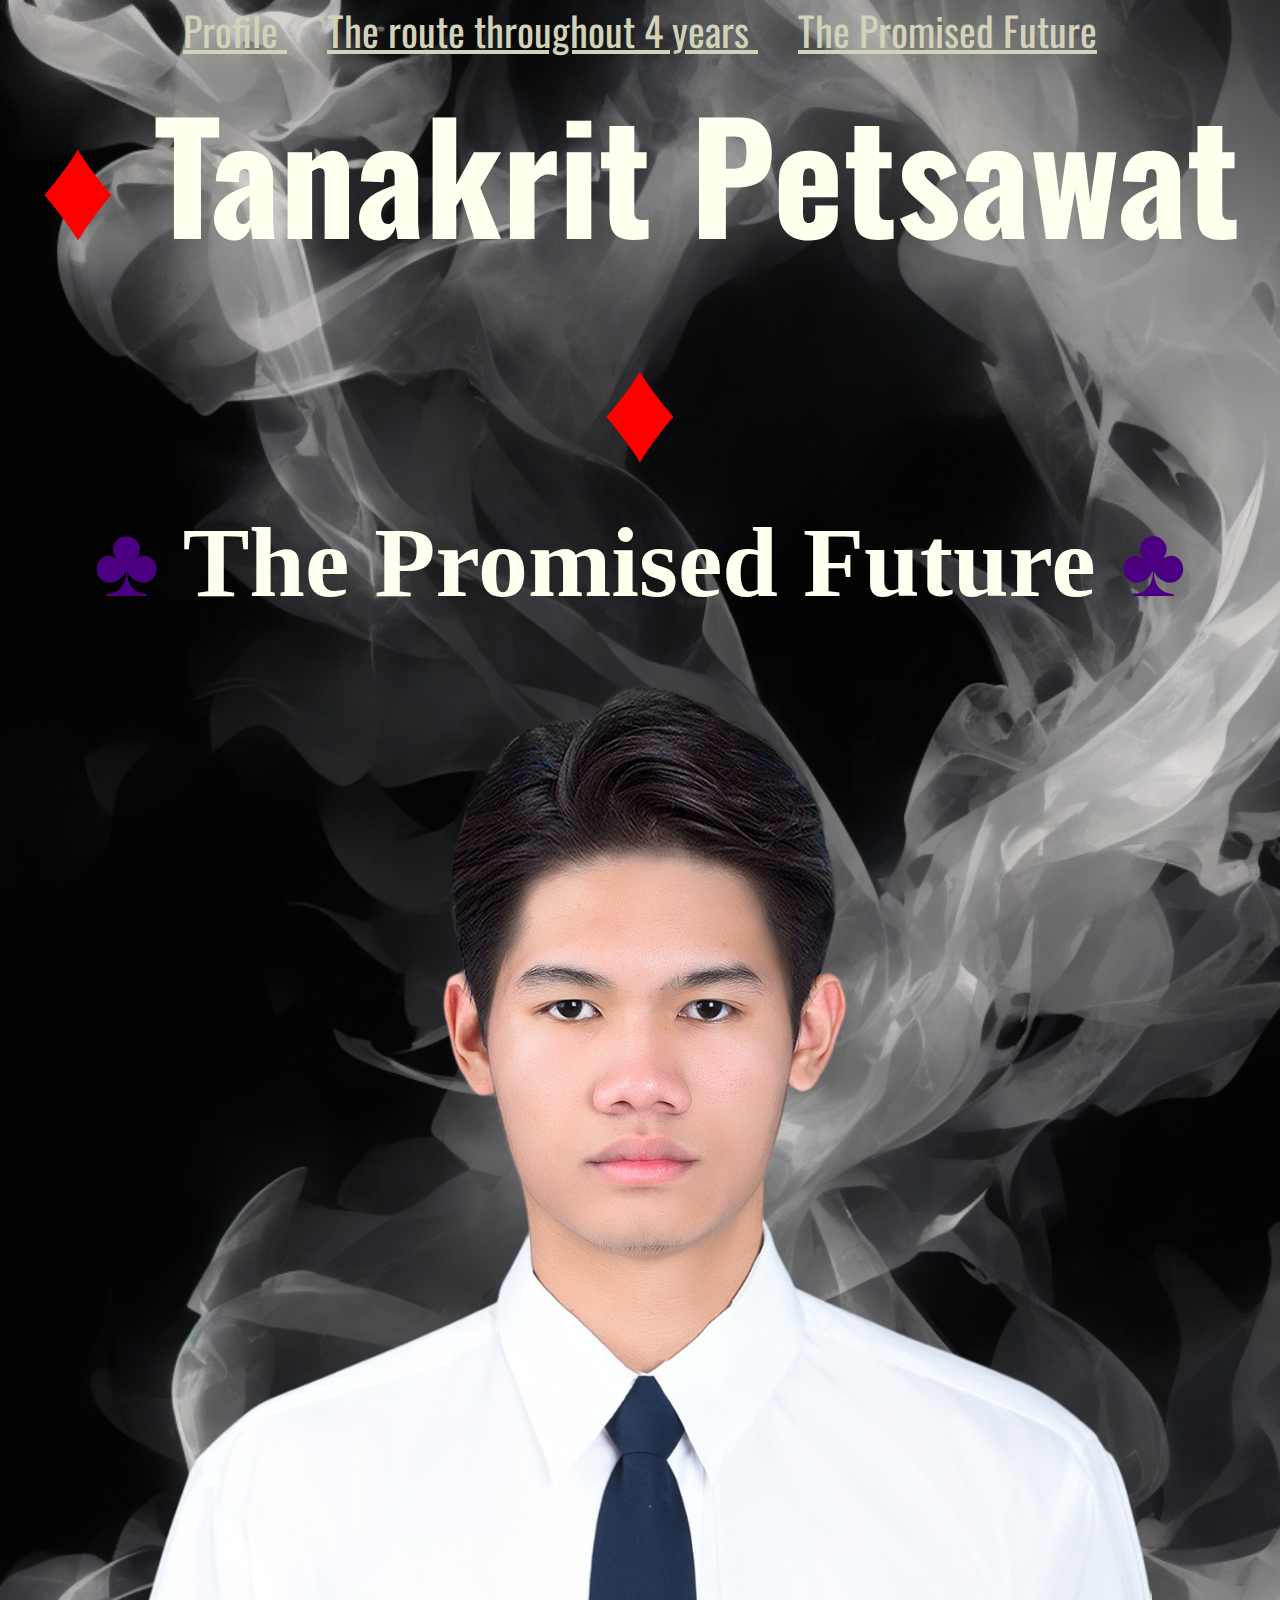
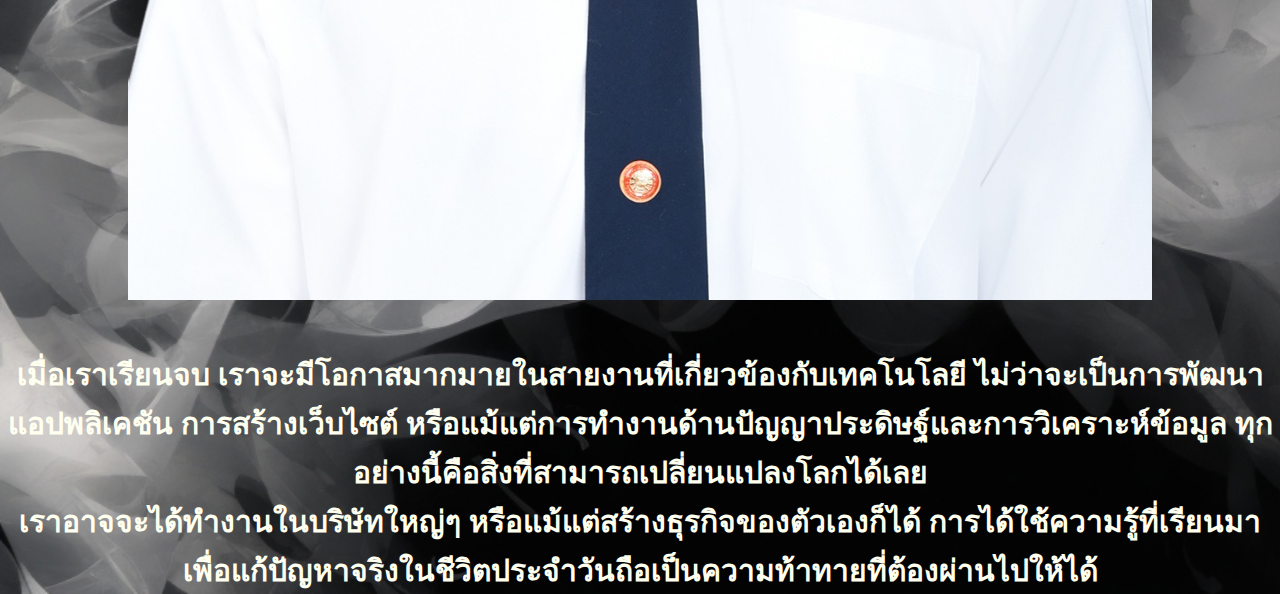
==== myfuture.html @ 0dd7a675 "Copy Assignment 02" ====
<!DOCTYPE html>
<html lang="en">
<head>
    <meta charset="UTF-8">
    <meta name="viewport" content="width=device-width, initial-scale=1.0">
    <title>My Future</title>
    <link rel="stylesheet" href="mystyle.css">
    <link rel="preconnect" href="https://fonts.googleapis.com">
    <link rel="preconnect" href="https://fonts.gstatic.com" crossorigin>
    <link href="https://fonts.googleapis.com/css2?family=Oswald:wght@200..700&display=swap" rel="stylesheet">
</head>
<body>
    <center>
    <ul class = "nav">
        <li><a href="index.html"> Profile </a> </li>
        <li><a href="myjourney.html"> The route throughout 4 years  </a> </li>
        <li><a href="myfuture.html"> The Promised Future </a> </li>
    </ul></center>
    <center><h1 id="he"> <font> <font color = "red">♦</font> Tanakrit Petsawat <font color = "red">♦</font> </font> </h1></center>
    <h3> <center><font face="Monotype corsiva, cursive" > <font color = "indigo">♣</font> <font color = #FFFFF0> The Promised Future </font> <font color = "indigo">♣</font> </font></center> </h3>
    <center><img " src="resources/DSC_2966+-Photoroom.png" ></center>
    <center> 
        <p>
        <br>
        เมื่อเราเรียนจบ เราจะมีโอกาสมากมายในสายงานที่เกี่ยวข้องกับเทคโนโลยี ไม่ว่าจะเป็นการพัฒนาแอปพลิเคชัน การสร้างเว็บไซต์ หรือแม้แต่การทำงานด้านปัญญาประดิษฐ์และการวิเคราะห์ข้อมูล ทุกอย่างนี้คือสิ่งที่สามารถเปลี่ยนแปลงโลกได้เลย
        <br>
        เราอาจจะได้ทำงานในบริษัทใหญ่ๆ หรือแม้แต่สร้างธุรกิจของตัวเองก็ได้ การได้ใช้ความรู้ที่เรียนมาเพื่อแก้ปัญหาจริงในชีวิตประจำวันถือเป็นความท้าทายที่ต้องผ่านไปให้ได้
        </p>
</center>
</body>
</html>
---- mystyle.css ----
body{
    background-image: url(resources/Anime_Pastel_Dream_gradient_light_grey_smoke_wallpaper_1.jpg) ;
    background-repeat: no-repeat;
    background-size: cover;
}
h1{
    font-size: 180px;
}
h2{
    font-size: 150px;
}
h3{
    font-size: 100px;
}
.profileul{
    font-size: 40px;
}
table{
    text-align: left ;
}
#he{
    font-size: 150px;
    font-family: "Oswald", sans-serif;
    color: #FFFFF0;
}
.profileul{
    color: rgb(36, 19, 100);
}
*{
    padding: 0px;
    margin: 0px;
    box-sizing: border-box;
}
body{
    width: 100% ;
    font-family: Arial, sans-serif;
}
/* MY Future */
header {
    width: 100%;
    padding: 10px;
    background-color: rgba(255, 255, 0, 0);
    border: 1px solid gray;
    text-align: center;
    font-family: "Oswald", sans-serif;
    color: #FFFFF0;
    font-size: 50px;
    
}
nav {
    float: left;
    height: 200px;
    width: 20% ;
    padding: 10px;
    background-color: rgba(255, 255, 0, 0);
    border: 1px solid gray;
    text-align: center;
    color: #FFFFF0;
    font-family: "Oswald", sans-serif;
    font-size: 30px;
}
article {
    float: left;
    height: 200px;
    width: 80% ;
    padding: 10px;
    background-color: rgba(255, 255, 0, 0);
    border: 1px solid rgba(128, 128, 128, 0);
    text-align: center;
    font-family: "Oswald", sans-serif;
    color: #FFFFF0;
    font-size: 30px;
}
footer {
    width: 100%;
    padding: 10px;
    background-color: rgba(255, 255, 0, 0);
    border: 1px solid gray;
    text-align: center;
    clear: both;
    font-family: "Oswald", sans-serif;
    color: #FFFFF0;
    font-size: 30px;
}
#kl{
    height: 900px;
    width: 50%;
}
p{
    color: #FFFFF0;
    font-weight: 900;
    font-family: "Oswald", sans-serif;
    font-size: 30px;
}
.nav li{
    display: inline;
    font-family: "Oswald", sans-serif;
    font-size: 40px;
}
a{
    color: #d2d2b9;
    padding: 20px;
}
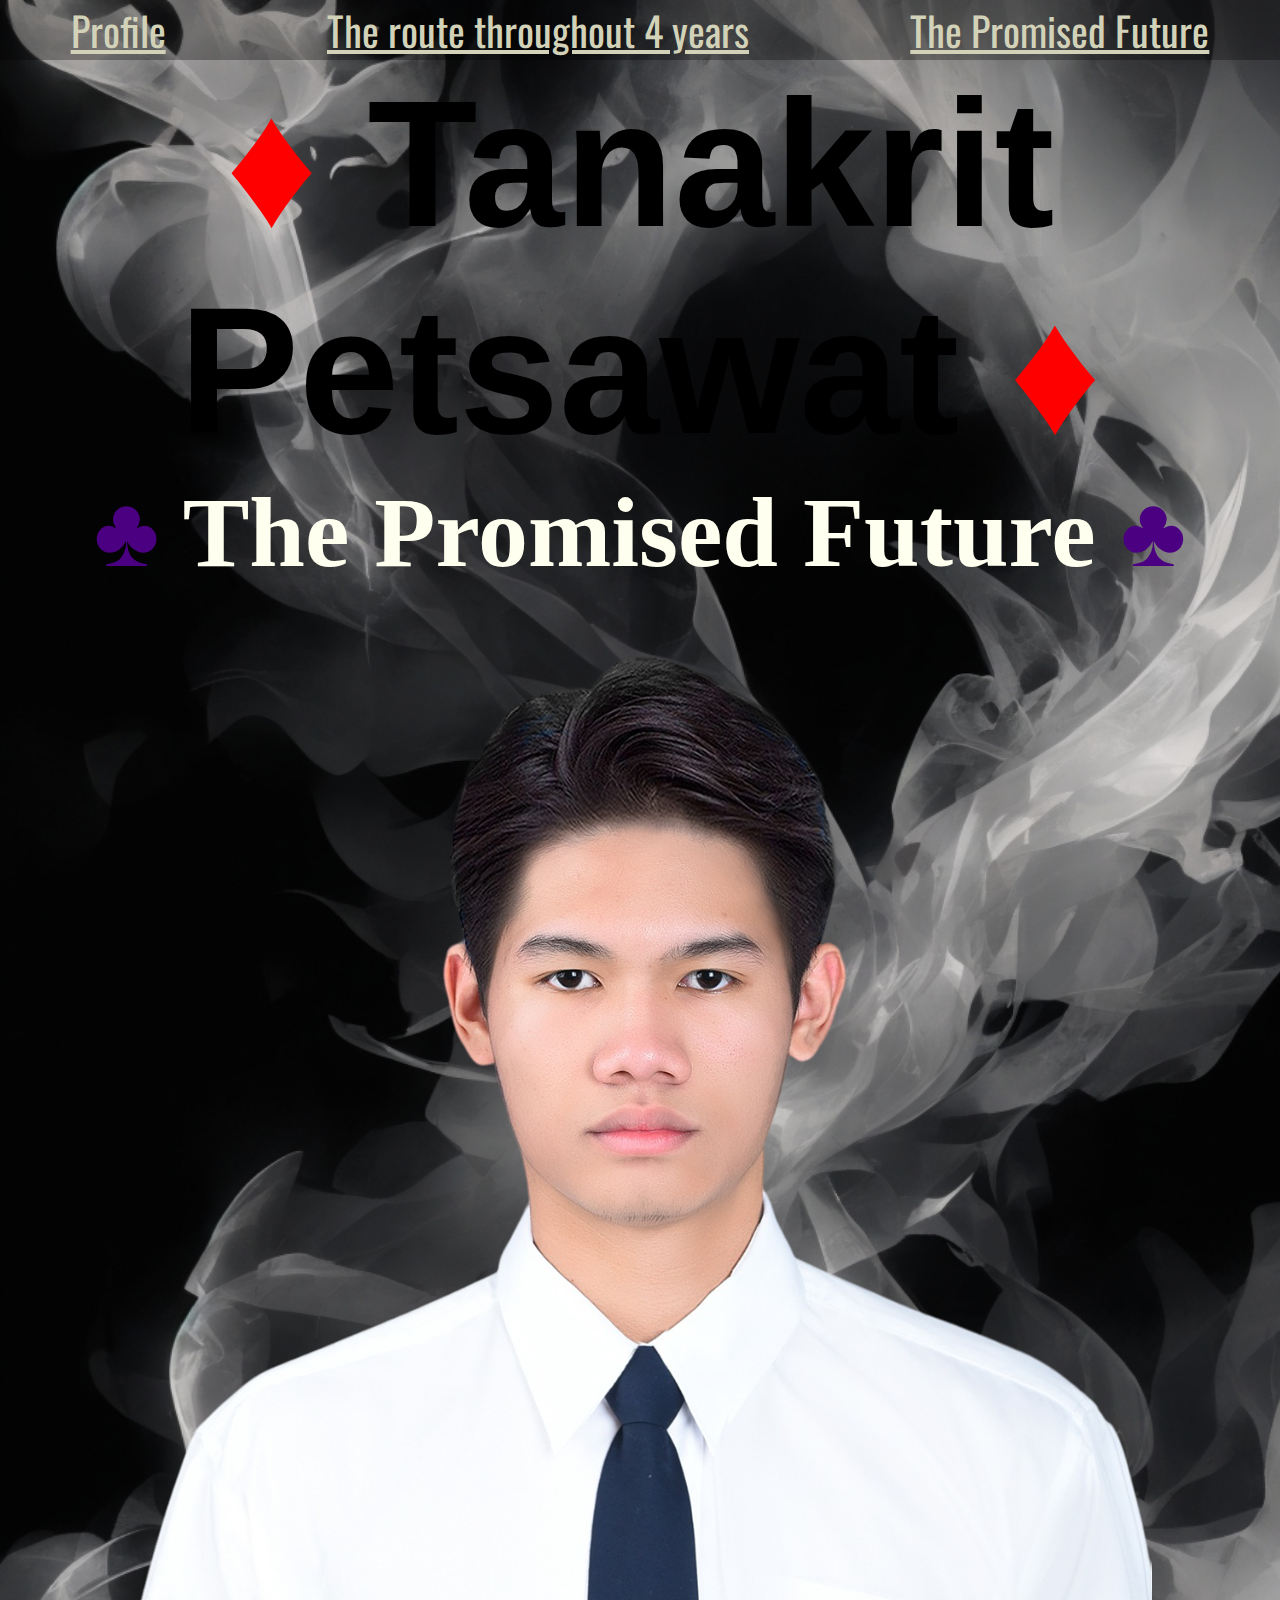
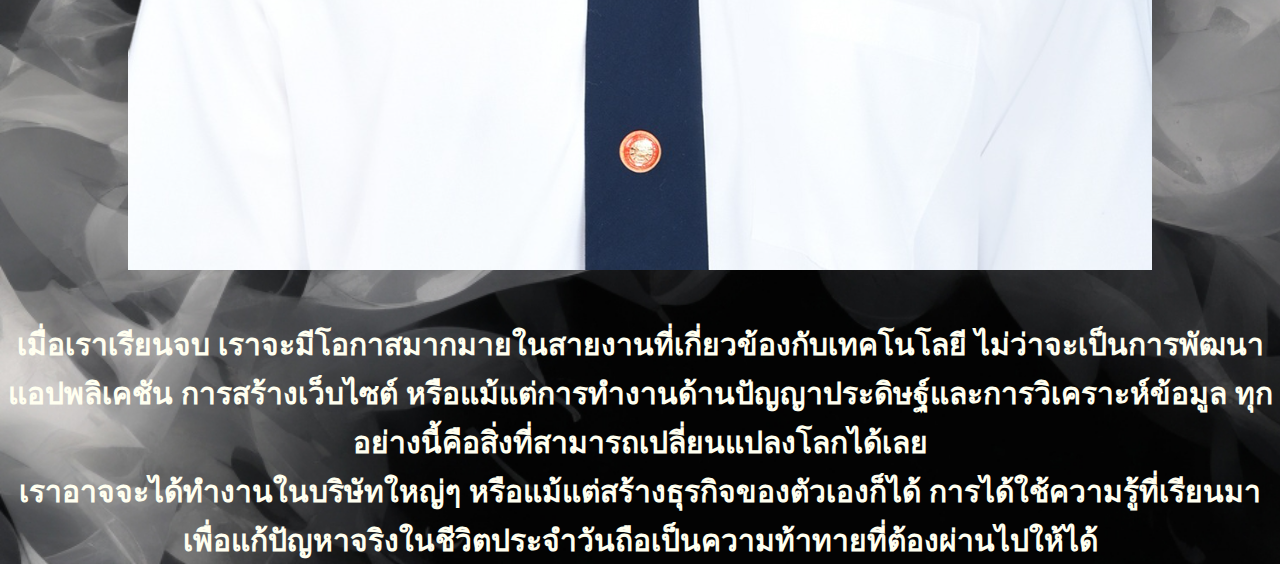
==== commit de44bb88: "Improved the page of The route throughout 4 years" ====
--- a/myfuture.html
+++ b/myfuture.html
@@ -16,7 +16,7 @@
         <li><a href="myjourney.html"> The route throughout 4 years  </a> </li>
         <li><a href="myfuture.html"> The Promised Future </a> </li>
     </ul></center>
-    <center><h1 id="he"> <font> <font color = "red">♦</font> Tanakrit Petsawat <font color = "red">♦</font> </font> </h1></center>
+    <center><h1 id="naf"> <font> <font color = "red">♦</font> Tanakrit Petsawat <font color = "red">♦</font> </font> </h1></center>
     <h3> <center><font face="Monotype corsiva, cursive" > <font color = "indigo">♣</font> <font color = #FFFFF0> The Promised Future </font> <font color = "indigo">♣</font> </font></center> </h3>
     <center><img " src="resources/DSC_2966+-Photoroom.png" ></center>
     <center> 
--- a/mystyle.css
+++ b/mystyle.css
@@ -18,14 +18,15 @@
 table{
     text-align: left ;
 }
-#he{
-    font-size: 150px;
+.naf {
+    font-size: 130px;
     font-family: "Oswald", sans-serif;
     color: #FFFFF0;
 }
 .profileul{
     color: rgb(36, 19, 100);
 }
+
 *{
     padding: 0px;
     margin: 0px;
@@ -101,3 +102,120 @@
     color: #d2d2b9;
     padding: 20px;
 }
+
+.nav {
+    background-color: rgba(0, 0, 0, 0.299);
+    display: flex;
+    flex-wrap: wrap;
+    align-items: center;
+    gap: 20px; 
+    overflow: hidden;
+    justify-content: space-around; /* กระจายข้อความให้อยู่ในบรรทัดเดียว */
+    white-space: nowrap;
+}
+.nad {
+    white-space: nowrap;
+}
+
+.naf {
+    display: inline-block; 
+    white-space: nowrap;
+}
+
+.profileul {
+    white-space: nowrap;
+    font-size: 6.5vh;
+} 
+
+.nag {
+    white-space: nowrap;
+    text-align: center;
+    width: 100%;
+    font-size: 6vh;
+}
+
+.nam {
+    display: flex; 
+    justify-content: space-around; 
+    flex-wrap: wrap; 
+}
+
+.nap {
+    display: flex; /* ใช้ flexbox */
+    justify-content: center; /* จัดข้อความให้อยู่กลาง */
+    align-items: center; /* จัดแนวตั้งให้อยู่กลาง */
+}
+
+.sidebar{
+    font-size: 25px;
+    white-space: nowrap;
+}
+.nau{
+    white-space: nowrap;
+    align-items: center;
+}
+
+
+#kl {
+    max-width: 80%;
+    height: auto;
+    display: block;
+    margin: 0 auto;
+}
+@media screen and (max-width: 600px) {
+    .sidebar{
+       font-size: 10px; 
+    }
+    .nav a {
+        font-size: 3.5vh;
+        flex-direction: row;
+    }
+    .nad {
+        font-size: 9vh;
+    }
+    .naf {
+        font-size: 4vh;
+        white-space: nowrap;
+    }
+    .profileul {
+        font-size: 2px;
+    }
+    .nag {
+        font-size: 2vh;
+    }
+    .nap {    
+        font-size: 3vh;
+    }
+    .nam{
+        font-size: 1.4vh;
+    }
+    .nau{
+        font-size: 1vh;
+    }
+}
+
+@media screen and (min-width: 601px) and (max-width: 1200px) {
+    .nav a {
+        font-size: 40px;
+    }
+    .nad {
+        font-size: 9.5vh;
+    }
+    .naf {
+        font-size: 4vh;
+        white-space: nowrap;
+    }
+    .nag {
+        font-size: 4vh;
+    }
+    .nam{
+        font-size: 3vh;
+    }
+    .nau{
+        font-size: 2.5vh;
+    }
+}
+
+
+
+
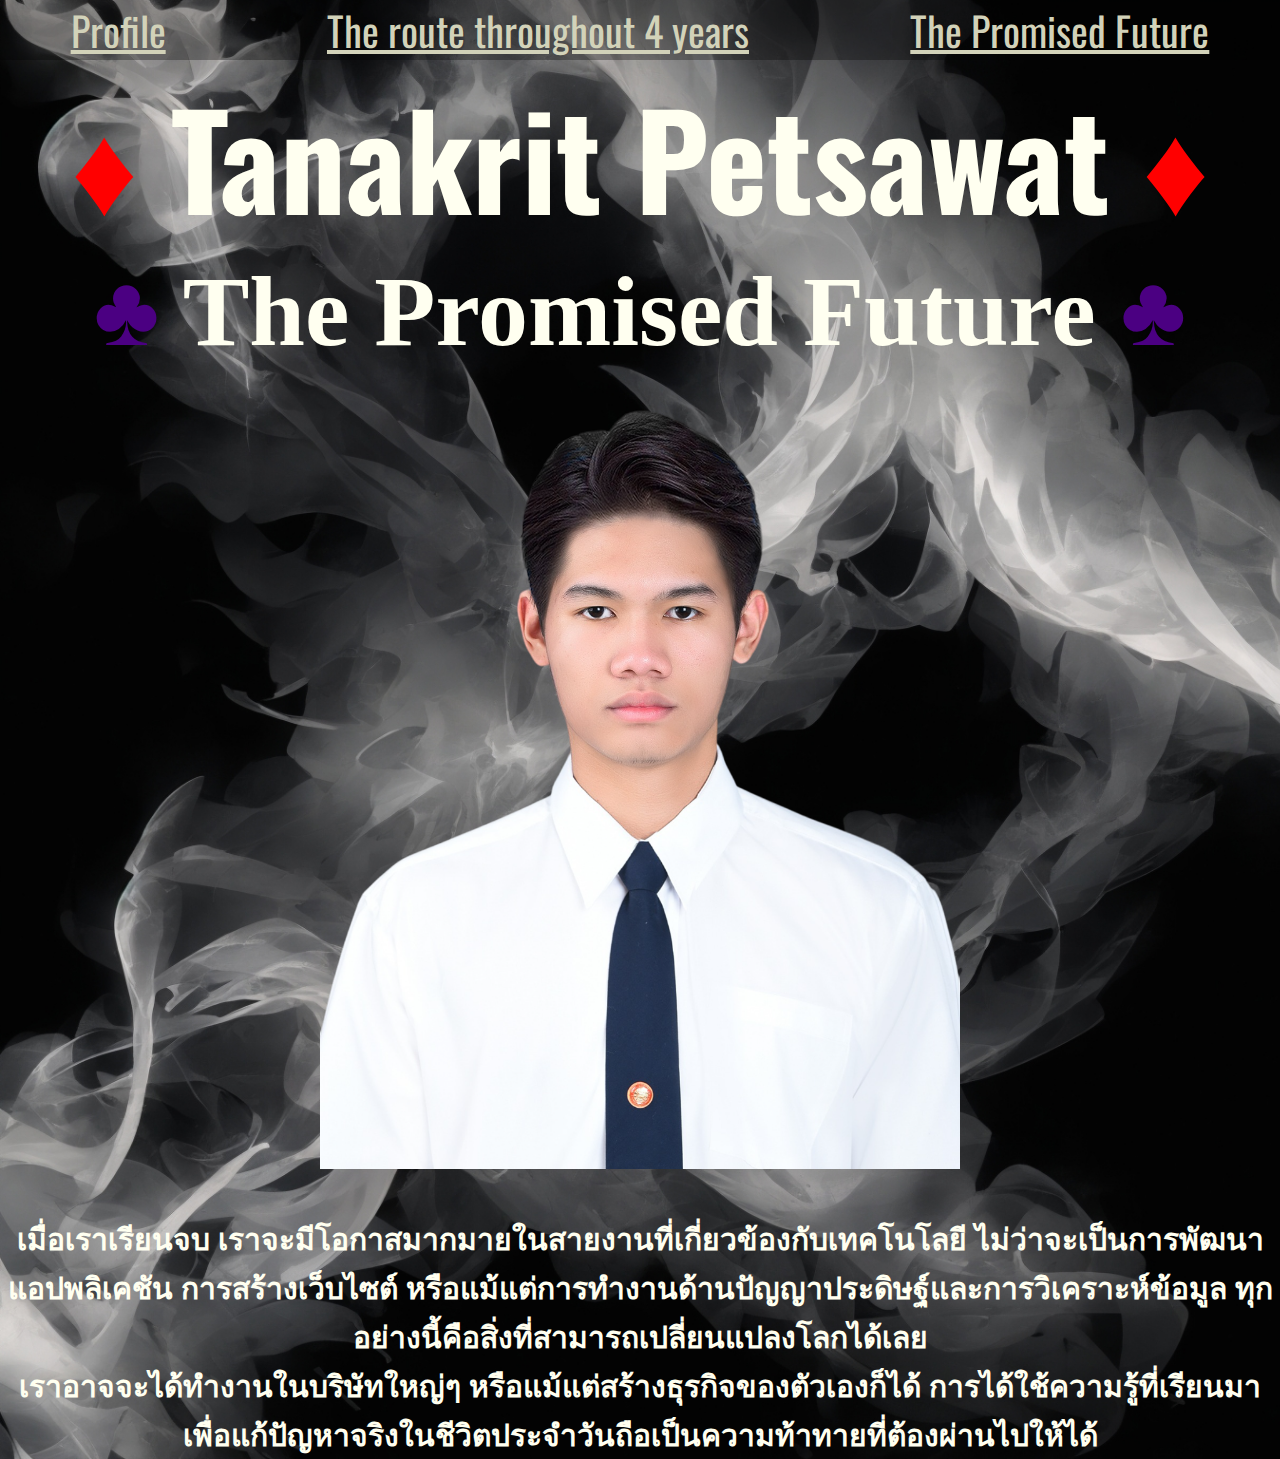
==== commit 53b0ccc3: "Improved the page of The Promised Future" ====
--- a/myfuture.html
+++ b/myfuture.html
@@ -16,11 +16,11 @@
         <li><a href="myjourney.html"> The route throughout 4 years  </a> </li>
         <li><a href="myfuture.html"> The Promised Future </a> </li>
     </ul></center>
-    <center><h1 id="naf"> <font> <font color = "red">♦</font> Tanakrit Petsawat <font color = "red">♦</font> </font> </h1></center>
-    <h3> <center><font face="Monotype corsiva, cursive" > <font color = "indigo">♣</font> <font color = #FFFFF0> The Promised Future </font> <font color = "indigo">♣</font> </font></center> </h3>
-    <center><img " src="resources/DSC_2966+-Photoroom.png" ></center>
+    <center><h1 class ="naf"> <font> <font color = "red">♦</font> Tanakrit Petsawat <font color = "red">♦</font> </font> </h1></center>
+    <h3 class = "nad"> <center><font face="Monotype corsiva, cursive" > <font color = "indigo">♣</font> <font color = #FFFFF0> The Promised Future </font> <font color = "indigo">♣</font> </font></center> </h3>
+    <center><img id = "kl" src="resources/DSC_2966+-Photoroom.png" ></center>
     <center> 
-        <p>
+        <p class ="nam">
         <br>
         เมื่อเราเรียนจบ เราจะมีโอกาสมากมายในสายงานที่เกี่ยวข้องกับเทคโนโลยี ไม่ว่าจะเป็นการพัฒนาแอปพลิเคชัน การสร้างเว็บไซต์ หรือแม้แต่การทำงานด้านปัญญาประดิษฐ์และการวิเคราะห์ข้อมูล ทุกอย่างนี้คือสิ่งที่สามารถเปลี่ยนแปลงโลกได้เลย
         <br>
--- a/mystyle.css
+++ b/mystyle.css
@@ -171,14 +171,14 @@
         flex-direction: row;
     }
     .nad {
-        font-size: 9vh;
+        font-size: 6vh;
     }
     .naf {
-        font-size: 4vh;
+        font-size: 6vh;
         white-space: nowrap;
     }
     .profileul {
-        font-size: 2px;
+        font-size: 5vh;
     }
     .nag {
         font-size: 2vh;
@@ -199,10 +199,10 @@
         font-size: 40px;
     }
     .nad {
-        font-size: 9.5vh;
+        font-size: 9vh;
     }
     .naf {
-        font-size: 4vh;
+        font-size: 11vh;
         white-space: nowrap;
     }
     .nag {
